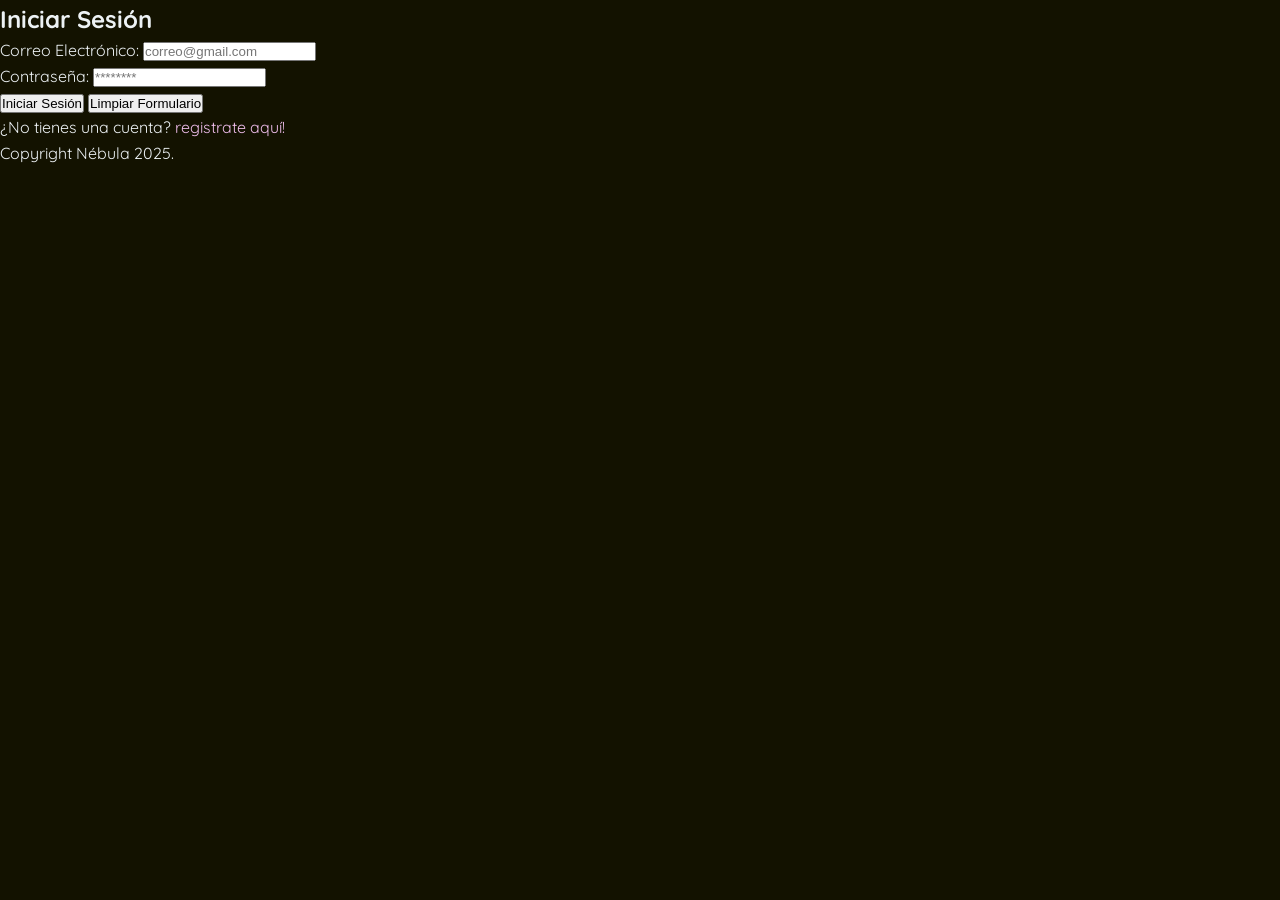
==== NebulaMusic/src/main/resources/templates/iniciar-sesion.html @ dd8a056e "feat: practica 6" ====
<!DOCTYPE html>
<html lang="es">
<head>
    <meta charset="UTF-8">
    <meta name="viewport" content="width=device-width, initial-scale=1.0">
    <title>Nébula Music - Iniciar Sesión</title>
    <link rel="stylesheet" href="../static/styles/styles.css">
</head>
<body>

    <main class="auth-container">
        <section class="auth-card">
            <h1>Iniciar Sesión</h1>

            <form method="post" action="/autentication" enctype="application/x-www-form-urlencoded">

                <div>
                    <label for="correo">Correo Electrónico: </label>
                    <input
                        type="email"
                        id="correo"
                        name="correo"
                        placeholder="correo@gmail.com"
                        required
                        minlength="5"
                        maxlength="100"
                        >
                </div>

                <div>
                    <label for="contrasenia">Contraseña: </label>
                    <input
                        type="password"
                        id="contrasenia"
                        name="contrasenia"
                        placeholder="********"
                        required
                        minlength="8"
                        autocomplete="off"
                    >
                </div>

                <div>
                    <button type="submit">Iniciar Sesión</button>
                    <button type="reset">Limpiar Formulario</button>
                </div>

            </form>

            <p>
                ¿No tienes una cuenta? <a href="registro.html">registrate aquí!</a>
            </p>

        </section>
    </main>

    <footer>
        <p>Copyright Nébula 2025.</p>
    </footer>

</body>
</html>
---- NebulaMusic/src/main/resources/static/styles/styles.css ----
/* ==========================================================
   NÉBULA MUSIC - CÓDIGO BASE (ESTILOS PARA ALUMNOS)
   ==========================================================
   Este archivo contiene únicamente la configuración inicial, 
   reseteo básico y la paleta de colores del proyecto mediante 
   variables de CSS (:root).
*/

@import url('https://fonts.googleapis.com/css2?family=Quicksand:wght@300..700&display=swap');

:root {
    --bg-color-dark: #131200;      /* Fondo principal modo oscuro */
    --text-color-dark: #EDF2F4;    /* Texto principal */
    --links-color-dark: #EFBDEB;   /* Color normal de enlaces */
    --links-hover-dark: #8D91C7;   /* Color de enlaces al pasar el mouse */
    --nav-links: #8d3fd1;          /* Color de enlaces de navegación */
    --highlight: #EDF67D;          /* Color de acento/resaltados */
}

/* Reset básico de márgenes, paddings y modelo de caja */
* {
    box-sizing: border-box;
    margin: 0;
    padding: 0;
}

body {
    background-color: var(--bg-color-dark);
    color: var(--text-color-dark);
    font-family: 'Quicksand', sans-serif;
    line-height: 1.6;
}

/* Enlaces base */
a {
    color: var(--links-color-dark);
    text-decoration: none;
    transition: color 0.3s ease;
}

a:hover {
    color: var(--links-hover-dark);
}
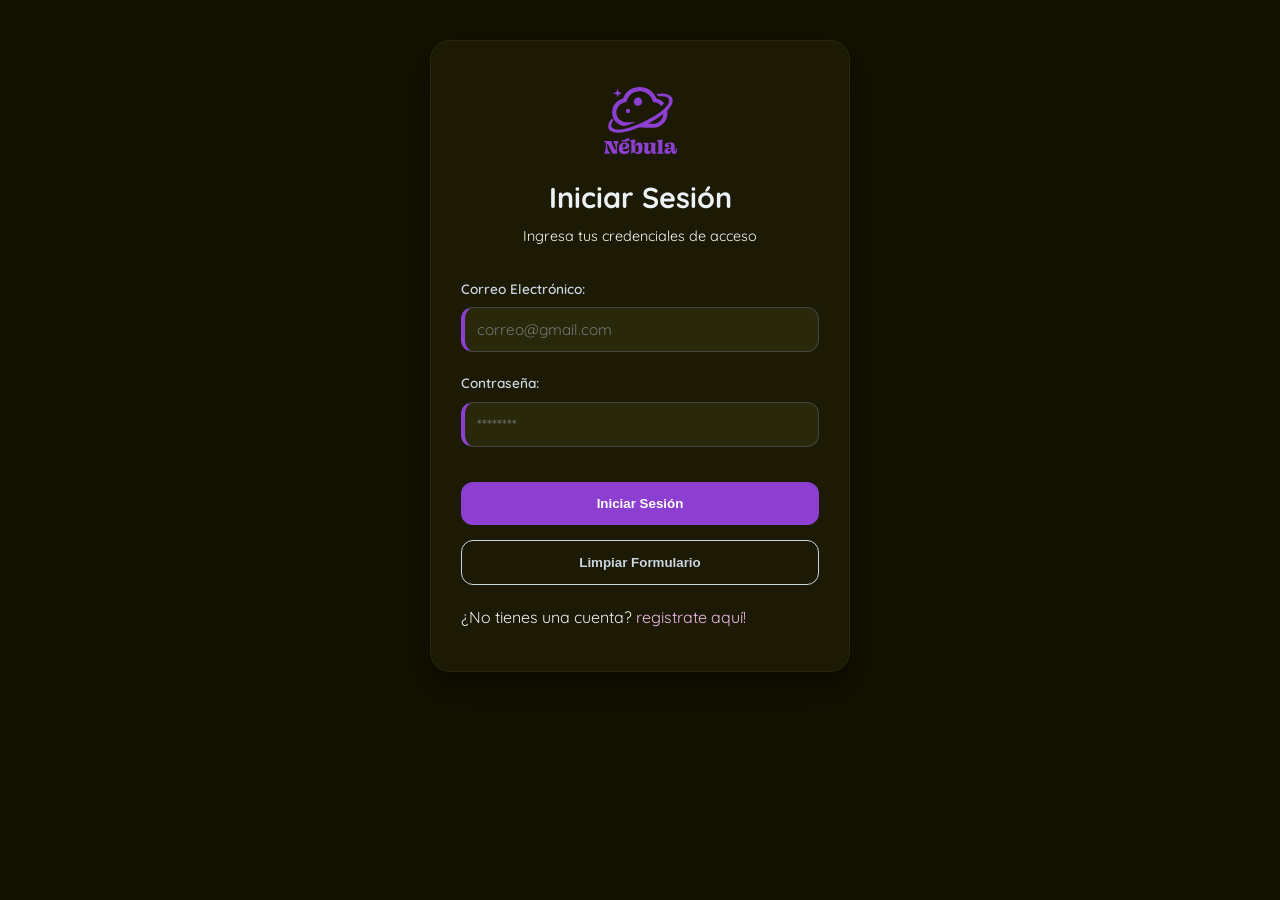
==== commit f6f73972: "feat: cambios practica7" ====
--- a/NebulaMusic/src/main/resources/templates/iniciar-sesion.html
+++ b/NebulaMusic/src/main/resources/templates/iniciar-sesion.html
@@ -10,11 +10,19 @@
 
     <main class="auth-container">
         <section class="auth-card">
-            <h1>Iniciar Sesión</h1>
+
+            <div class="form-logo">
+                <img src="../static/imgs/nebula-03.svg" alt="Logo Nebula">
+            </div>
+
+            <div class="form-header">
+                <h3>Iniciar Sesión</h3>
+                <p class="form-subtitle">Ingresa tus credenciales de acceso</p>
+            </div>
 
             <form method="post" action="/autentication" enctype="application/x-www-form-urlencoded">
 
-                <div>
+                <div class="form-group">
                     <label for="correo">Correo Electrónico: </label>
                     <input
                         type="email"
@@ -27,7 +35,7 @@
                         >
                 </div>
 
-                <div>
+                <div class="form-group">
                     <label for="contrasenia">Contraseña: </label>
                     <input
                         type="password"
@@ -40,9 +48,9 @@
                     >
                 </div>
 
-                <div>
-                    <button type="submit">Iniciar Sesión</button>
-                    <button type="reset">Limpiar Formulario</button>
+                <div class="form-group">
+                    <button type="submit" class="btn-primary">Iniciar Sesión</button>
+                    <button type="reset" class="btn-secondary">Limpiar Formulario</button>
                 </div>
 
             </form>
@@ -54,9 +62,5 @@
         </section>
     </main>
 
-    <footer>
-        <p>Copyright Nébula 2025.</p>
-    </footer>
-
 </body>
 </html>
--- a/NebulaMusic/src/main/resources/static/styles/styles.css
+++ b/NebulaMusic/src/main/resources/static/styles/styles.css
@@ -15,6 +15,7 @@
     --links-hover-dark: #8D91C7;   /* Color de enlaces al pasar el mouse */
     --nav-links: #8d3fd1;          /* Color de enlaces de navegación */
     --highlight: #EDF67D;          /* Color de acento/resaltados */
+    --card-bg-dark: #1C1A05;
 }
 
 /* Reset básico de márgenes, paddings y modelo de caja */
@@ -41,3 +42,207 @@
 a:hover {
     color: var(--links-hover-dark);
 }
+
+.auth-container {
+    display: flex;
+    justify-content: center;
+    align-items:center;
+    padding: 40px 20px;
+}
+
+.auth-card {
+    background-color: var(--card-bg-dark);
+    width: 100%;
+    max-width: 420px;
+    padding: 40px 30px;
+    border-radius: 20px;
+    box-shadow: 0 15px 35px rgba(0, 0, 0, 0.5);
+    border: 1px solid #2a280a;
+    transition: max-width 0.3s ease;
+}
+
+.form-logo {
+    text-align: center;
+    margin-bottom: 5px;
+}
+
+.form-logo img {
+    height: 80px;
+}
+
+.form-header {
+    text-align: center;
+    margin-bottom: 30px;
+}
+
+.form-header h3 {
+    font-size: 1.8rem;
+    color: var(--text-color-dark);
+    margin-bottom: 5px;
+}
+
+.form-subtitle {
+    font-size: .9rem;
+    color: #f9f9f9;
+}
+
+.form-group {
+    margin-bottom: 20px;
+}
+
+.form-group label {
+    display: block;
+    font-size: .85rem;
+    font-weight: 600;
+    margin-bottom: 8px;
+    color: #cbd5e0;
+}
+
+input[type=text],
+input[type=email],
+input[type=password],
+input[type=date],
+select,
+textarea {
+    width: 100%;
+    padding: 12px;
+    border-radius: 12px;
+    border: 1px solid #444;
+    background-color: #2a280a;
+    color: var(--text-color-dark);
+    font-family: 'Quicksand', sans-serif;
+    font-size: .95rem;
+    box-sizing: border-box;
+    transition: border-color 0.3s ease, box-shadow 0.3s ease;
+}
+
+input:focus,
+select:focus,
+textarea:focus {
+    outline: none;
+    border-color: var(--highlight);
+    box-shadow: 0 0 8px rgba(237, 246, 125, 0.3);
+}
+
+input:required,
+select:required {
+    border-left: 4px solid var(--nav-links);
+}
+
+button {
+    width: 100%;
+    padding: 14px;
+    border-radius: 12px;
+    border: none;
+    cursor: pointer;
+    font-weight: bold;
+    font-size: 1rem:
+    transition: all 0.3s ease;
+    margin-top: 15px;
+}
+
+.btn-primary {
+    background-color: var(--nav-links);
+    color: white;
+}
+
+.btn-secondary {
+    background-color: transparent;
+    border: 1px solid #cbd5e0;
+    color: #cbd5e0;
+}
+
+.btn-primary:hover {
+    background-color: var(--highlight);
+    color: black;
+}
+
+.btn-secondary:hover {
+    background-color: #cbd5e0;
+    color: black;
+}
+
+nav {
+    display: flex;
+    justify-content: space-between;
+    align-items: center;
+    background-content: rgba(19,18,0,0.95);
+    padding: 15px 30px;
+    border-bottom: 2px solid #2a280a;
+    position: sticky;
+    top: 0;
+    z-index: 100;
+}
+
+#menu-toggle {
+    display: none;
+}
+
+.menu-button {
+    display: none;
+    flex-direction: column;
+    gap: 5px;
+    width: 30px;
+    cursor: pointer;
+}
+
+.menu-button span {
+    display: block;
+    height: 3px;
+    width: 100%;
+    background-color: var(--text-color-dark);
+    border-radius: 2px;
+    transition: all 0.3s ease;
+}
+
+nav ul{
+    display: flex;
+    align-items: center;
+    list-style: none;
+    gap: 20px;
+}
+
+nav a{
+    color: var(--text-color-dark);
+    text-decoration: none;
+    font-weight: 600;
+    transition: color 0.3s ease;
+}
+
+nav a:hover {
+    color: var(--highlight);
+}
+
+@media (width <= 768px) {
+    .menu-button {
+        display:flex;
+    }
+
+    nav ul {
+        position: absolute;
+        top: 100%;
+        left: 0;
+        width: 100%;
+        background-color: rgba(19,18,0,0,98);
+        flex-direction: column;
+        padding: 20px 0;
+        gap: 20px;
+        display:none;
+    }
+
+    #menu-toggle:checked ~ ul {
+        display: flex;
+    }
+
+    #menu-toggle:checked ~ .menu-button span:nth-child(1) {
+        transform: rotate(45deg) translate(5px, 5px);
+    }
+
+    #menu-toggle:checked ~ .menu-button span:nth-child(2) {
+        opacity: 0;
+    }
+
+    #menu-toggle:checked ~ .menu-button span:nth-child(3) {
+        transform: rotate(45deg) translate(5px, -5px);
+    }
+}
